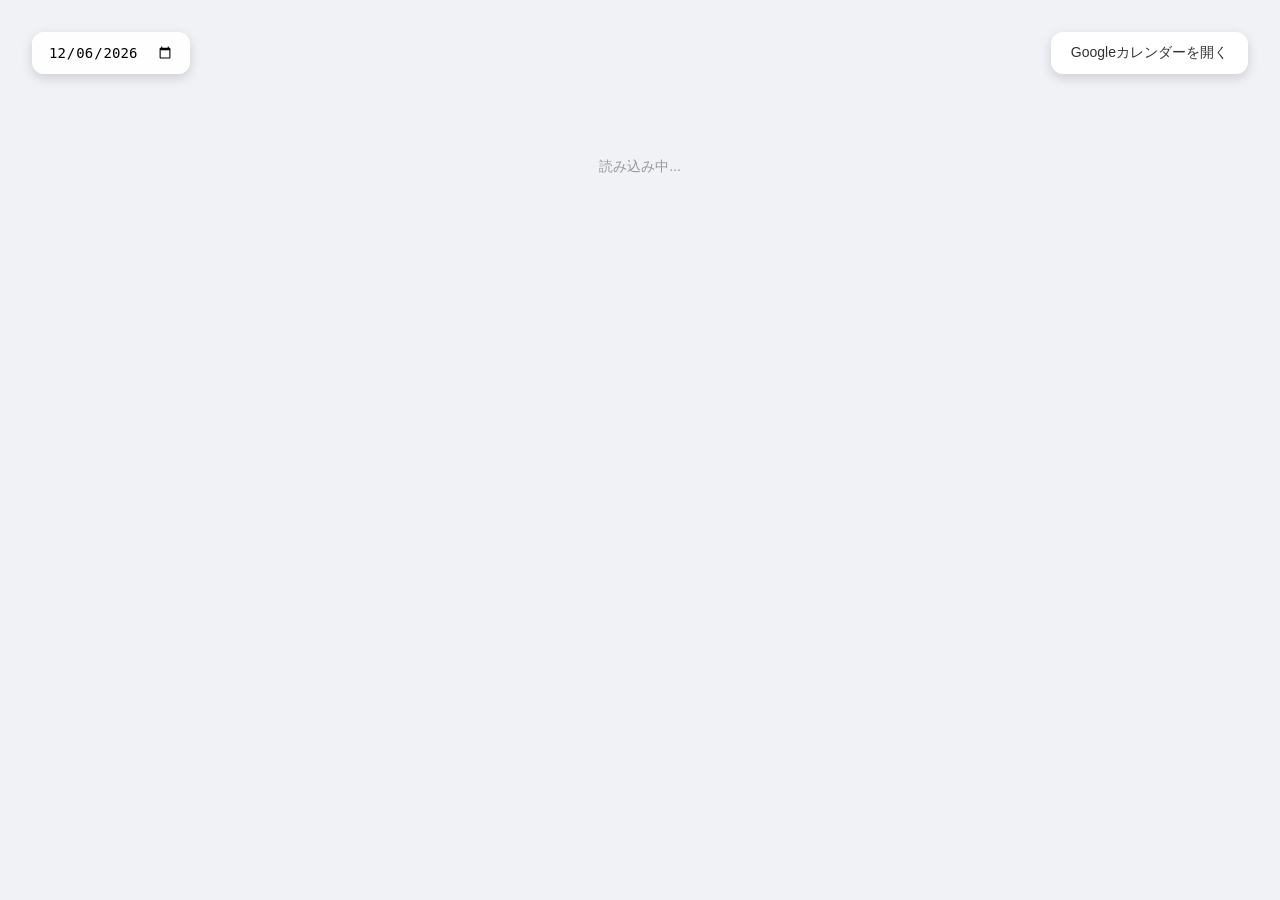
==== GAS/シフト表/index.html @ 68f09692 "Add files via upload" ====
<!DOCTYPE html>
<html>
<head>
  <meta charset="utf-8">
  <meta name="viewport" content="width=device-width, initial-scale=1">
  <style>
    * {
      box-sizing: border-box;
      margin: 0;
      padding: 0;
    }
    
    body {
      font-family: -apple-system, BlinkMacSystemFont, 'Segoe UI', Roboto, 'Helvetica Neue', sans-serif;
      padding: 16px 32px 120px 32px;
      background: #f0f2f5;
      min-height: 100vh;
    }
    
    .header {
      margin-bottom: 24px;
      position: sticky;
      top: 0;
      z-index: 100;
      background: #f0f2f5;
      padding-top: 16px;
    }
    
    .header-content {
      display: flex;
      justify-content: space-between;
      align-items: center;
    }
    
    .header-center {
      flex: 1;
      display: flex;
      justify-content: center;
    }
    
    .date-picker {
      display: flex;
      align-items: center;
      gap: 12px;
    }
    
    .calendar-link {
      padding: 12px 20px;
      background: white;
      color: #333;
      text-decoration: none;
      border-radius: 12px;
      font-size: 14px;
      font-weight: 500;
      box-shadow: 0 4px 12px rgba(0, 0, 0, 0.15);
      transition: all 0.2s ease;
    }
    
    .calendar-link:hover {
      background: #f5f5f5;
      box-shadow: 0 6px 16px rgba(0, 0, 0, 0.2);
    }
    
    .date-picker input {
      padding: 12px 16px;
      border: none;
      border-radius: 12px;
      font-size: 14px;
      background: rgba(255, 255, 255, 0.95);
      box-shadow: 0 4px 12px rgba(0, 0, 0, 0.15);
      transition: all 0.2s ease;
    }
    
    .date-picker input:focus {
      outline: none;
      box-shadow: 0 4px 20px rgba(0, 0, 0, 0.25);
      transform: translateY(-1px);
    }
    
    .date-picker button {
      padding: 12px 24px;
      background: #4285f4;
      color: white;
      border: none;
      border-radius: 12px;
      cursor: pointer;
      font-size: 14px;
      font-weight: 600;
      box-shadow: 0 4px 12px rgba(0, 0, 0, 0.15);
      transition: all 0.2s ease;
    }
    
    .date-picker button:hover {
      background: #3367d6;
      transform: translateY(-2px);
      box-shadow: 0 6px 20px rgba(0, 0, 0, 0.25);
    }
    
    .update-button {
      padding: 12px 24px;
      background: #34a853;
      color: white;
      border: none;
      border-radius: 12px;
      cursor: pointer;
      font-size: 14px;
      font-weight: 600;
      box-shadow: 0 4px 12px rgba(0, 0, 0, 0.15);
      transition: all 0.2s ease;
      animation: pulse 2s infinite;
    }
    
    .update-button:hover {
      background: #2d9249;
      transform: translateY(-2px);
      box-shadow: 0 6px 20px rgba(0, 0, 0, 0.25);
    }
    
    @keyframes pulse {
      0%, 100% { box-shadow: 0 4px 12px rgba(52, 168, 83, 0.4); }
      50% { box-shadow: 0 4px 20px rgba(52, 168, 83, 0.8); }
    }
    
    .hidden {
      display: none !important;
    }
    
    .status-message {
      padding: 8px 16px;
      border-radius: 8px;
      font-size: 13px;
      font-weight: 500;
      transition: all 0.3s ease;
    }
    
    .status-loading {
      background: #e3f2fd;
      color: #1565c0;
    }
    
    .status-success {
      background: #e8f5e9;
      color: #2e7d32;
    }
    
    .status-error {
      background: #ffebee;
      color: #c62828;
    }
    
    .shift-container {
      background: transparent;
    }
    
    .day-section {
      border-bottom: none;
      margin-bottom: 20px;
      background: white;
      border-radius: 12px;
      box-shadow: 0 2px 8px rgba(0, 0, 0, 0.08);
      overflow: hidden;
    }
    
    .day-section:last-child {
      margin-bottom: 0;
    }
    
    .day-header {
      background: linear-gradient(90deg, #f8f9fa 0%, #ffffff 100%);
      padding: 16px 20px;
      font-weight: 700;
      font-size: 15px;
      color: #333;
      border-bottom: 1px solid #e8e8e8;
      display: flex;
      justify-content: space-between;
      align-items: center;
      letter-spacing: 0.3px;
    }
    
    .day-header.holiday {
      background: linear-gradient(90deg, #fce4ec 0%, #ffffff 100%);
    }
    
    .time-header {
      display: flex;
      border-bottom: 1px solid #e8e8e8;
      background: #fafbfc;
    }
    
    .name-column {
      width: 120px;
      min-width: 120px;
      padding: 12px 16px;
      border-right: 1px solid #e8e8e8;
      font-size: 12px;
      color: #999;
      text-transform: uppercase;
      letter-spacing: 0.5px;
    }
    
    .time-slots {
      display: flex;
      flex: 1;
    }
    
    .time-slot {
      flex: 1;
      text-align: left;
      padding: 12px 8px;
      font-size: 11px;
      font-weight: 500;
      color: #999;
      border-right: 1px solid #f0f0f0;
    }
    
    .time-slot:last-child {
      border-right: none;
    }
    
    .member-row {
      display: flex;
      border-bottom: 1px solid #f5f5f5;
      min-height: 44px;
      transition: background 0.15s ease;
    }
    
    .member-row:hover {
      background: #f5f7fa;
      box-shadow: 0 2px 8px rgba(0, 0, 0, 0.08);
      position: relative;
      z-index: 1;
    }
    
    .member-row:hover .bar {
      box-shadow: 0 2px 6px rgba(0, 0, 0, 0.15);
      transform: translateY(-1px);
    }
    
    .member-row:hover .bar-event:hover,
    .member-row:hover .bar-rest:hover,
    .member-row:hover .bar-yukyu:hover {
      box-shadow: 0 4px 12px rgba(0, 0, 0, 0.25);
      transform: translateY(-2px);
    }
    
    .member-row:last-child {
      border-bottom: none;
    }
    
    .member-name {
      width: 120px;
      min-width: 120px;
      padding: 12px 16px;
      border-right: 1px solid #e8e8e8;
      display: flex;
      align-items: center;
      font-size: 13px;
      font-weight: 500;
      color: #333;
    }
    
    .member-schedule {
      flex: 1;
      position: relative;
      height: 44px;
      background: transparent;
    }
    
    .member-schedule::before {
      content: '';
      position: absolute;
      top: 0;
      left: 0;
      right: 0;
      bottom: 0;
      background: repeating-linear-gradient(
        90deg,
        transparent,
        transparent calc(100% / 9 - 1px),
        #f0f0f0 calc(100% / 9 - 1px),
        #f0f0f0 calc(100% / 9)
      );
      pointer-events: none;
    }
    
    .bar-container {
      position: absolute;
      top: 6px;
      bottom: 6px;
      left: 0;
      right: 0;
    }
    
    .bar {
      position: absolute;
      top: 0;
      height: 100%;
      display: flex;
      align-items: center;
      border-radius: 4px;
      box-shadow: 0 1px 3px rgba(0, 0, 0, 0.1);
    }
    
    .bar-default {
      background: #fff8e1;
    }
    
    .bar-event {
      background: #6b9ac4;
      z-index: 2;
      border-left: 2px solid rgba(255, 255, 255, 0.3);
    }
    
    .bar-rest {
      background: #c8e6c9;
      z-index: 2;
      border-left: 2px solid rgba(255, 255, 255, 0.3);
    }
    
    .bar-rest .bar-content {
      color: #333;
      text-shadow: none;
    }
    
    .bar-yukyu {
      background: #fff5f7;
      z-index: 1;
    }
    
    .bar-yukyu .bar-content {
      color: #333;
      text-shadow: none;
    }
    
    .bar-content {
      padding: 0 10px;
      font-size: 11px;
      font-weight: 500;
      color: white;
      white-space: nowrap;
      overflow: hidden;
      text-overflow: ellipsis;
      width: 100%;
      text-shadow: 0 1px 2px rgba(0, 0, 0, 0.2);
    }
    
    .bar-split {
      width: calc(50% - 1px);
    }
    
    .bar-split.left {
      left: 0;
    }
    
    .bar-split.right {
      left: calc(50% + 1px);
    }
    
    .bar-alert {
      background: #8e7cc3;
    }
    
    .holiday-overlay {
      position: absolute;
      top: 0;
      left: 0;
      right: 0;
      bottom: 0;
      display: flex;
      align-items: center;
      justify-content: center;
      background: rgba(252, 228, 236, 0.95);
      font-size: 20px;
      font-weight: 700;
      color: #c2185b;
      letter-spacing: 2px;
    }
    
    .loading {
      text-align: center;
      padding: 60px;
      color: #999;
      font-size: 14px;
    }
    
    .off-day {
      background: #fafafa;
    }
    
    .off-day .bar-container {
      display: none;
    }
    
    /* ツールチップ */
    .bar {
      cursor: pointer;
    }
    
    .tooltip {
      position: absolute;
      background: #333;
      color: white;
      padding: 8px 12px;
      border-radius: 6px;
      font-size: 12px;
      z-index: 1000;
      pointer-events: none;
      max-width: 250px;
      box-shadow: 0 4px 12px rgba(0, 0, 0, 0.3);
    }
    
    .tooltip-title {
      font-weight: 600;
    }
    
    .tooltip-time {
      font-size: 11px;
      color: #ccc;
      margin-top: 4px;
    }
    
    /* ポップアップ */
    .popup-overlay {
      position: fixed;
      top: 0;
      left: 0;
      right: 0;
      bottom: 0;
      background: rgba(0, 0, 0, 0.5);
      z-index: 2000;
      display: flex;
      align-items: center;
      justify-content: center;
    }
    
    .popup-card {
      background: white;
      border-radius: 12px;
      box-shadow: 0 8px 32px rgba(0, 0, 0, 0.3);
      max-width: 400px;
      width: 90%;
      max-height: 80vh;
      overflow-y: auto;
    }
    
    .popup-header {
      padding: 20px;
      border-bottom: 1px solid #e8e8e8;
    }
    
    .popup-title {
      font-size: 18px;
      font-weight: 600;
      color: #333;
      margin-bottom: 8px;
    }
    
    .popup-time {
      font-size: 14px;
      color: #666;
    }
    
    .popup-footer {
      padding: 16px 20px;
      border-top: 1px solid #e8e8e8;
      display: flex;
      justify-content: space-between;
    }
    
    .popup-button {
      padding: 8px 16px;
      border-radius: 6px;
      font-size: 13px;
      font-weight: 500;
      cursor: pointer;
      transition: all 0.2s ease;
    }
    
    .popup-button-close {
      background: #f0f0f0;
      color: #333;
      border: none;
    }
    
    .popup-button-close:hover {
      background: #e0e0e0;
    }
    
    .popup-button-open {
      background: #4285f4;
      color: white;
      border: none;
      text-decoration: none;
    }
    
    .popup-button-open:hover {
      background: #3367d6;
    }
    
    /* 掲示板 */
    .bulletin-board {
      background: white;
      border-radius: 12px;
      box-shadow: 0 2px 8px rgba(0, 0, 0, 0.08);
      margin-bottom: 20px;
      overflow: hidden;
    }
    
    .bulletin-header {
      background: linear-gradient(90deg, #e3f2fd 0%, #ffffff 100%);
      padding: 16px 20px;
      font-weight: 700;
      font-size: 15px;
      color: #1565c0;
      border-bottom: 1px solid #e8e8e8;
    }
    
    .bulletin-content {
      padding: 16px 20px;
    }
    
    .bulletin-posts {
      margin-bottom: 16px;
      max-height: 600px;
      overflow-y: auto;
    }
    
    .bulletin-pinned-area {
      margin-bottom: 12px;
      border-bottom: 2px solid #e8e8e8;
      padding-bottom: 12px;
    }
    
    .bulletin-post {
      padding: 12px;
      background: #f8f9fa;
      border-radius: 8px;
      margin-bottom: 8px;
      position: relative;
    }
    
    .bulletin-post.pinned {
      background: #fffbea;
      border-left: 3px solid #ffc107;
    }
    
    .bulletin-post:last-child {
      margin-bottom: 0;
    }
    
    .bulletin-post-text {
      font-size: 14px;
      color: #333;
      line-height: 1.5;
      white-space: pre-wrap;
      word-break: break-word;
      padding-right: 32px;
    }
    
    .bulletin-post-meta {
      font-size: 11px;
      color: #999;
      margin-top: 8px;
      display: flex;
      justify-content: space-between;
      align-items: center;
    }
    
    .bulletin-post-actions {
      display: flex;
      gap: 8px;
    }
    
    .bulletin-post-action {
      background: none;
      border: none;
      color: #666;
      cursor: pointer;
      font-size: 11px;
      padding: 2px 6px;
      border-radius: 4px;
      transition: all 0.2s ease;
    }
    
    .bulletin-post-action:hover {
      background: #e0e0e0;
      color: #333;
    }
    
    .bulletin-pin-button {
      background: none;
      border: none;
      cursor: pointer;
      font-size: 16px;
      padding: 2px 4px;
      transition: all 0.2s ease;
      filter: grayscale(100%) opacity(0.4);
      position: absolute;
      top: 8px;
      right: 8px;
    }
    
    .bulletin-pin-button:hover {
      transform: scale(1.2) rotate(15deg);
      filter: grayscale(100%) opacity(0.7);
    }
    
    .bulletin-pin-button.pinned {
      filter: grayscale(0%) opacity(1);
    }
    
    .bulletin-pin-button.pinned:hover {
      transform: scale(1.2) rotate(-15deg);
    }
    
    .bulletin-pin-button:disabled {
      cursor: wait;
      pointer-events: none;
    }
    
    body.processing {
      cursor: wait;
    }
    
    body.processing * {
      pointer-events: none;
    }
    
    body.processing .bulletin-pin-button {
      pointer-events: auto;
    }
    
    .bulletin-input-area {
      display: flex;
      gap: 12px;
      align-items: flex-end;
    }
    
    .bulletin-textarea {
      flex: 1;
      min-height: 40px;
      padding: 10px 12px;
      border: 1px solid #e0e0e0;
      border-radius: 8px;
      font-size: 14px;
      font-family: inherit;
      resize: none;
      overflow-y: auto;
      line-height: 1.5;
    }
    
    .bulletin-textarea:focus {
      outline: none;
      border-color: #4285f4;
      box-shadow: 0 0 0 2px rgba(66, 133, 244, 0.2);
    }
    
    .bulletin-submit {
      padding: 10px 20px;
      background: #4285f4;
      color: white;
      border: none;
      border-radius: 8px;
      cursor: pointer;
      font-size: 14px;
      font-weight: 500;
      transition: all 0.2s ease;
      white-space: nowrap;
    }
    
    .bulletin-submit:hover {
      background: #3367d6;
    }
    
    .bulletin-submit:disabled {
      background: #ccc;
      cursor: not-allowed;
    }
    
    .bulletin-empty {
      text-align: center;
      color: #999;
      font-size: 13px;
      padding: 20px;
    }
    
    .bulletin-edit-area {
      margin-top: 8px;
    }
    
    .bulletin-edit-area .bulletin-textarea {
      width: 100%;
    }
    
    .bulletin-edit-buttons {
      display: flex;
      gap: 8px;
      margin-top: 8px;
      justify-content: flex-end;
    }
    
    .bulletin-edit-btn {
      padding: 6px 12px;
      border: none;
      border-radius: 6px;
      font-size: 12px;
      cursor: pointer;
      transition: all 0.2s ease;
    }
    
    .bulletin-edit-save {
      background: #4285f4;
      color: white;
    }
    
    .bulletin-edit-save:hover {
      background: #3367d6;
    }
    
    .bulletin-edit-save:disabled {
      background: #ccc;
      cursor: not-allowed;
    }
    
    .bulletin-edit-cancel {
      background: #f0f0f0;
      color: #333;
    }
    
    .bulletin-edit-cancel:hover {
      background: #e0e0e0;
    }
  </style>
</head>
<body>
  <div class="header">
    <div class="header-content">
      <div class="date-picker">
        <input type="date" id="startDate">
        <span id="statusMessage" class="status-message hidden"></span>
      </div>
      <div class="header-center">
        <button id="updateButton" class="update-button hidden" onclick="applyUpdate()">更新があります</button>
      </div>
      <a href="https://calendar.google.com" target="_blank" class="calendar-link">
        Googleカレンダーを開く
      </a>
    </div>
  </div>
  
  <div class="shift-container" id="shiftContainer">
    <div class="loading">読み込み中...</div>
  </div>

  <script>
    // 時間の範囲(9時〜18時)
    const START_HOUR = 9;
    const END_HOUR = 18;
    const TOTAL_HOURS = END_HOUR - START_HOUR;
    
    // 現在表示中のデータ
    let currentData = null;
    // 最新のデータ(更新ボタン用)
    let latestData = null;
    // 更新チェックのインターバルID
    let updateCheckInterval = null;
    // ツールチップ要素
    let tooltipEl = null;
    
    // 時刻文字列から時間の数値を計算
    function timeToHour(timeStr) {
      const [h, m] = timeStr.split(':').map(Number);
      return h + m / 60;
    }
    
    // ツールチップを表示
    function showTooltip(event, eventData) {
      if (!tooltipEl) {
        tooltipEl = document.createElement('div');
        tooltipEl.className = 'tooltip';
        document.body.appendChild(tooltipEl);
      }
      
      tooltipEl.innerHTML = `
        <div class="tooltip-title">${eventData.title}</div>
        <div class="tooltip-time">${eventData.start} 〜 ${eventData.end}</div>
      `;
      tooltipEl.style.display = 'block';
      
      // 位置を設定(スクロール考慮)
      const rect = event.target.getBoundingClientRect();
      const scrollTop = window.pageYOffset || document.documentElement.scrollTop;
      const scrollLeft = window.pageXOffset || document.documentElement.scrollLeft;
      
      tooltipEl.style.left = (rect.left + scrollLeft) + 'px';
      tooltipEl.style.top = (rect.bottom + scrollTop + 8) + 'px';
    }
    
    // ツールチップを非表示
    function hideTooltip() {
      if (tooltipEl) {
        tooltipEl.style.display = 'none';
      }
    }
    
    // ポップアップを表示
    function showPopup(eventData) {
      const overlay = document.createElement('div');
      overlay.className = 'popup-overlay';
      overlay.onclick = function(e) {
        if (e.target === overlay) {
          overlay.remove();
        }
      };
      
      overlay.innerHTML = `
        <div class="popup-card">
          <div class="popup-header">
            <div class="popup-title">${eventData.title}</div>
            <div class="popup-time">${eventData.start} 〜 ${eventData.end}</div>
          </div>
          <div class="popup-footer">
            <button class="popup-button popup-button-close" onclick="this.closest('.popup-overlay').remove()">閉じる</button>
            ${eventData.htmlLink ? `<a href="${eventData.htmlLink}" target="_blank" class="popup-button popup-button-open">カレンダーで開く</a>` : ''}
          </div>
        </div>
      `;
      
      document.body.appendChild(overlay);
    }
    
    // 掲示板の投稿データ
    let postsData = [];
    // 最新の投稿データ(更新ボタン用)
    let latestPostsData = [];
    
    // 掲示板を読み込み(初回表示用)
    function loadPosts() {
      google.script.run
        .withSuccessHandler(function(posts) {
          postsData = posts;
          latestPostsData = posts;
          renderPosts();
        })
        .withFailureHandler(function(error) {
          console.error('掲示板読み込みエラー:', error);
          showStatus('掲示板の読み込みに失敗しました', 'error');
          hideStatusAfterDelay(5000);
        })
        .getPosts();
    }
    
    // 投稿データの差分チェック
    function hasPostsChanged(oldPosts, newPosts) {
      if (oldPosts.length !== newPosts.length) return true;
      
      for (let i = 0; i < oldPosts.length; i++) {
        const o = oldPosts[i];
        const n = newPosts[i];
        if (o.id !== n.id || o.text !== n.text) {
          return true;
        }
      }
      return false;
    }
    
    // 最新の投稿データを適用
    function applyPostsUpdate() {
      postsData = latestPostsData;
      renderPosts();
    }
    
    // 掲示板を描画
    function renderPosts() {
      const container = document.getElementById('bulletinPosts');
      
      if (postsData.length === 0) {
        container.innerHTML = '<div class="bulletin-empty">投稿はありません</div>';
        return;
      }
      
      // ピン留め投稿と通常投稿を分ける
      const pinnedPosts = postsData.filter(p => p.pinned);
      const normalPosts = postsData.filter(p => !p.pinned);
      
      const renderPost = (post) => {
        const date = new Date(post.timestamp);
        const dateStr = `${date.getMonth() + 1}/${date.getDate()} ${String(date.getHours()).padStart(2, '0')}:${String(date.getMinutes()).padStart(2, '0')}`;
        const editedStr = post.editedAt ? ' (編集済み)' : '';
        const pinnedClass = post.pinned ? ' pinned' : '';
        const pinButtonClass = post.pinned ? 'bulletin-pin-button pinned' : 'bulletin-pin-button';
        
        return `
          <div class="bulletin-post${pinnedClass}" data-id="${post.id}">
            <button class="${pinButtonClass}" onclick="togglePin('${post.id}')" title="${post.pinned ? 'ピン解除' : 'ピン留め'}">📌</button>
            <div class="bulletin-post-text">${escapeHtml(post.text)}</div>
            <div class="bulletin-post-meta">
              <span>${dateStr}${editedStr}</span>
              <div class="bulletin-post-actions">
                <button class="bulletin-post-action" onclick="startEditPost('${post.id}')">編集</button>
              </div>
            </div>
          </div>
        `;
      };
      
      let html = '';
      
      // ピン留め投稿があれば先に表示
      if (pinnedPosts.length > 0) {
        html += '<div class="bulletin-pinned-area">' + pinnedPosts.map(renderPost).join('') + '</div>';
      }
      
      // 通常投稿を表示
      html += normalPosts.map(renderPost).join('');
      
      container.innerHTML = html;
      
      // スクロールを最下部に移動（ピン留めエリアがある場合は通常投稿エリアの最下部）
      setTimeout(() => {
        container.scrollTop = container.scrollHeight;
      }, 0);
    }
    
    // HTMLエスケープ
    function escapeHtml(text) {
      const div = document.createElement('div');
      div.textContent = text;
      return div.innerHTML;
    }
    
    // 投稿を追加
    function submitPost() {
      const textarea = document.getElementById('bulletinInput');
      const text = textarea.value.trim();
      
      if (!text) return;
      
      const submitBtn = document.querySelector('.bulletin-submit');
      submitBtn.disabled = true;
      
      google.script.run
        .withSuccessHandler(function(posts) {
          postsData = posts;
          latestPostsData = posts;
          renderPosts();
          textarea.value = '';
          textarea.style.height = '40px';
          submitBtn.disabled = false;
        })
        .withFailureHandler(function(error) {
          console.error('投稿エラー:', error);
          showStatus('投稿に失敗しました', 'error');
          hideStatusAfterDelay(5000);
          submitBtn.disabled = false;
        })
        .addPost(text);
    }
    
    // ピン留めをトグル
    function togglePin(id) {
      const post = postsData.find(p => p.id === id);
      if (!post) return;
      
      // 楽観的UI更新：即座に状態を変更して再描画
      post.pinned = !post.pinned;
      renderPosts();
      
      // 処理中状態にする
      document.body.classList.add('processing');
      const allPinButtons = document.querySelectorAll('.bulletin-pin-button');
      allPinButtons.forEach(btn => btn.disabled = true);
      
      // 裏でサーバー更新
      google.script.run
        .withSuccessHandler(function(posts) {
          postsData = posts;
          latestPostsData = posts;
          // すでに楽観的に更新済みなので、サーバーと同期が取れていれば再描画不要
          // もし万が一ズレていたら再描画
          const serverPost = posts.find(p => p.id === id);
          if (serverPost && serverPost.pinned !== post.pinned) {
            postsData = posts;
            renderPosts();
          }
          // 処理中状態を解除
          document.body.classList.remove('processing');
          const allPinButtons = document.querySelectorAll('.bulletin-pin-button');
          allPinButtons.forEach(btn => btn.disabled = false);
        })
        .withFailureHandler(function(error) {
          console.error('ピン留めエラー:', error);
          // エラー時は元に戻す
          post.pinned = !post.pinned;
          renderPosts();
          showStatus('ピン留めに失敗しました', 'error');
          hideStatusAfterDelay(5000);
          // 処理中状態を解除
          document.body.classList.remove('processing');
          const allPinButtons = document.querySelectorAll('.bulletin-pin-button');
          allPinButtons.forEach(btn => btn.disabled = false);
        })
        .togglePinPost(id);
    }
    
    // 編集モードを開始
    function startEditPost(id) {
      const post = postsData.find(p => p.id === id);
      if (!post) return;
      
      const postEl = document.querySelector(`.bulletin-post[data-id="${id}"]`);
      const textEl = postEl.querySelector('.bulletin-post-text');
      
      textEl.innerHTML = `
        <div class="bulletin-edit-area">
          <textarea class="bulletin-textarea" id="editTextarea-${id}">${escapeHtml(post.text)}</textarea>
          <div class="bulletin-edit-buttons">
            <button class="bulletin-edit-btn bulletin-edit-cancel" onclick="renderPosts()">キャンセル</button>
            <button class="bulletin-edit-btn bulletin-edit-save" onclick="saveEditPost('${id}')">保存</button>
          </div>
        </div>
      `;
      
      const editTextarea = document.getElementById(`editTextarea-${id}`);
      editTextarea.focus();
      autoResizeTextarea(editTextarea);
      editTextarea.addEventListener('input', function() {
        autoResizeTextarea(this);
      });
      // Ctrl+Enterで保存
      editTextarea.addEventListener('keydown', function(e) {
        if (e.ctrlKey && e.key === 'Enter') {
          e.preventDefault();
          saveEditPost(id);
        }
      });
      
      // 編集エリアを中央にスクロール
      editTextarea.scrollIntoView({ behavior: 'smooth', block: 'center' });
    }
    
    // 編集を保存(空なら削除)
    function saveEditPost(id) {
      const textarea = document.getElementById(`editTextarea-${id}`);
      const text = textarea.value.trim();
      
      // 保存ボタンをグレーアウト
      const saveBtn = textarea.parentElement.querySelector('.bulletin-edit-save');
      if (saveBtn) saveBtn.disabled = true;
      
      if (!text) {
        // 空なら削除
        if (confirm('内容が空です。この投稿を削除しますか?')) {
          google.script.run
            .withSuccessHandler(function(posts) {
              postsData = posts;
              latestPostsData = posts;
              renderPosts();
            })
            .withFailureHandler(function(error) {
              console.error('削除エラー:', error);
              showStatus('削除に失敗しました', 'error');
              hideStatusAfterDelay(5000);
              if (saveBtn) saveBtn.disabled = false;
            })
            .deletePost(id);
        } else {
          if (saveBtn) saveBtn.disabled = false;
        }
        return;
      }
      
      google.script.run
        .withSuccessHandler(function(posts) {
          postsData = posts;
          latestPostsData = posts;
          renderPosts();
        })
        .withFailureHandler(function(error) {
          console.error('編集エラー:', error);
          showStatus('編集に失敗しました', 'error');
          hideStatusAfterDelay(5000);
          if (saveBtn) saveBtn.disabled = false;
        })
        .editPost(id, text);
    }
    
    // テキストエリアの自動リサイズ
    function autoResizeTextarea(textarea) {
      textarea.style.height = 'auto';
      textarea.style.height = textarea.scrollHeight + 'px';
    }
    
    // ステータスメッセージを表示
    function showStatus(message, type) {
      const statusEl = document.getElementById('statusMessage');
      statusEl.textContent = message;
      statusEl.className = 'status-message status-' + type;
      statusEl.classList.remove('hidden');
    }
    
    // ステータスメッセージを非表示
    function hideStatus() {
      document.getElementById('statusMessage').classList.add('hidden');
    }
    
    // ステータスメッセージを一定時間後に非表示
    function hideStatusAfterDelay(delay) {
      setTimeout(hideStatus, delay);
    }
    
    // 初期化
    document.addEventListener('DOMContentLoaded', function() {
      // 今日の日付をセット(確実に日本時間で)
      const today = new Date();
      const year = today.getFullYear();
      const month = String(today.getMonth() + 1).padStart(2, '0');
      const day = String(today.getDate()).padStart(2, '0');
      const dateStr = `${year}-${month}-${day}`;
      document.getElementById('startDate').value = dateStr;
      
      // 日付変更時に自動読み込み
      document.getElementById('startDate').addEventListener('change', function() {
        loadShiftData();
      });
      
      // データ読み込み
      loadShiftData();
      
      // 10分ごとに更新チェック
      updateCheckInterval = setInterval(function() {
        checkForUpdates(false);
      }, 600000);
    });
    
    // シフトデータ読み込み(キャッシュ優先)
    function loadShiftData() {
      const startDate = document.getElementById('startDate').value;
      document.getElementById('shiftContainer').innerHTML = '<div class="loading">読み込み中...</div>';
      document.getElementById('updateButton').classList.add('hidden');
      
      // まずキャッシュから取得を試みる
      google.script.run
        .withSuccessHandler(function(cachedData) {
          if (cachedData) {
            // キャッシュがあれば即座に表示
            currentData = cachedData;
            renderShift(cachedData);
            loadPosts();
            // ステータス表示して裏で最新データをチェック
            showStatus('最新情報を確認中...', 'loading');
            checkForUpdates(true);
          } else {
            // キャッシュがなければAPIから取得
            showStatus('最新情報を読み込み中です', 'loading');
            fetchFreshData(true);
          }
        })
        .withFailureHandler(function(error) {
          console.error('キャッシュ取得エラー:', error);
          // キャッシュ取得失敗時はAPIから取得
          showStatus('最新情報を読み込み中です', 'loading');
          fetchFreshData(true);
        })
        .getShiftDataFromCache(startDate);
    }
    
    // APIから最新データを取得
    function fetchFreshData(showStatusOnSuccess) {
      const startDate = document.getElementById('startDate').value;
      
      google.script.run
        .withSuccessHandler(function(data) {
          currentData = data;
          renderShift(data);
          loadPosts();
          if (showStatusOnSuccess) {
            showStatus('最新です', 'success');
            hideStatusAfterDelay(3000);
          }
        })
        .withFailureHandler(function(error) {
          console.error('データ取得エラー:', error);
          handleError(error);
        })
        .getShiftDataFresh(startDate);
    }
    
    // 更新チェック(統合版)
    function checkForUpdates(showStatusMessage) {
      const startDate = document.getElementById('startDate').value;
      
      let shiftHasChanges = false;
      let postsHasChanges = false;
      let checksCompleted = 0;
      
      const onCheckComplete = () => {
        checksCompleted++;
        if (checksCompleted === 2) {
          if (shiftHasChanges || postsHasChanges) {
            if (showStatusMessage) hideStatus();
            document.getElementById('updateButton').classList.remove('hidden');
          } else if (showStatusMessage) {
            showStatus('最新です', 'success');
            hideStatusAfterDelay(3000);
          }
        }
      };
      
      // シフトデータのチェック
      google.script.run
        .withSuccessHandler(function(freshData) {
          latestData = freshData;
          if (currentData && hasDataChanged(currentData, freshData)) {
            shiftHasChanges = true;
          }
          onCheckComplete();
        })
        .withFailureHandler(function(error) {
          console.error('更新チェックエラー:', error);
          if (showStatusMessage) {
            showStatus('更新チェックに失敗しました', 'error');
            hideStatusAfterDelay(5000);
          }
          onCheckComplete();
        })
        .getShiftDataFresh(startDate);
      
      // 投稿データのチェック
      google.script.run
        .withSuccessHandler(function(posts) {
          latestPostsData = posts;
          if (hasPostsChanged(postsData, posts)) {
            postsHasChanges = true;
          }
          onCheckComplete();
        })
        .withFailureHandler(function(error) {
          console.error('掲示板更新チェックエラー:', error);
          if (showStatusMessage) {
            showStatus('更新チェックに失敗しました', 'error');
            hideStatusAfterDelay(5000);
          }
          onCheckComplete();
        })
        .getPosts();
    }
    
    // データの差分チェック(IDベース)
    function hasDataChanged(oldData, newData) {
      // メンバー数が違う
      if (oldData.members.length !== newData.members.length) return true;
      
      for (let i = 0; i < oldData.members.length; i++) {
        const oldMember = oldData.members[i];
        const newMember = newData.members[i];
        
        for (const dateStr of oldData.dates) {
          const oldDayData = oldMember.events[dateStr] || { isOff: false, isYukyu: false, events: [] };
          const newDayData = newMember.events[dateStr] || { isOff: false, isYukyu: false, events: [] };
          
          // 休みや有給の状態が違う
          if (oldDayData.isOff !== newDayData.isOff || oldDayData.isYukyu !== newDayData.isYukyu) return true;
          
          const oldEvents = oldDayData.events || [];
          const newEvents = newDayData.events || [];
          
          // 予定の数が違う
          if (oldEvents.length !== newEvents.length) return true;
          
          // IDでマップを作成
          const oldMap = {};
          oldEvents.forEach(e => { oldMap[e.id] = e; });
          
          // 各予定を比較
          for (const newEvent of newEvents) {
            const oldEvent = oldMap[newEvent.id];
            
            // IDがなくなった(新規追加された)
            if (!oldEvent) return true;
            
            // タイトル・時間が変わった
            if (oldEvent.title !== newEvent.title ||
                oldEvent.start !== newEvent.start ||
                oldEvent.end !== newEvent.end ||
                oldEvent.myResponseStatus !== newEvent.myResponseStatus) {
              return true;
            }
          }
        }
      }
      return false;
    }
    
    // 更新を適用
    function applyUpdate() {
      if (latestData) {
        currentData = latestData;
        renderShift(latestData);
      }
      if (latestPostsData) {
        postsData = latestPostsData;
        renderPosts();
      }
      document.getElementById('updateButton').classList.add('hidden');
    }
    
    // エラーハンドリング
    function handleError(error) {
      document.getElementById('shiftContainer').innerHTML = 
        '<div class="loading">エラーが発生しました: ' + error.message + '</div>';
      showStatus('データの読み込みに失敗しました', 'error');
      hideStatusAfterDelay(5000);
    }
    
    // シフト表を描画
    function renderShift(data) {
      const container = document.getElementById('shiftContainer');
      container.innerHTML = '';
      
      data.dates.forEach((dateStr, index) => {
        const daySection = document.createElement('div');
        daySection.className = 'day-section';
        
        const isHoliday = data.holidays[dateStr];
        const date = new Date(dateStr);
        const dayNames = ['日', '月', '火', '水', '木', '金', '土'];
        const displayDate = `${date.getMonth() + 1}/${date.getDate()}(${dayNames[date.getDay()]})`;
        
        // 日付ヘッダー
        const dayHeader = document.createElement('div');
        dayHeader.className = 'day-header' + (isHoliday ? ' holiday' : '');
        dayHeader.innerHTML = `<span>${displayDate}</span>` + 
          (isHoliday ? `<span>${isHoliday}</span>` : '');
        daySection.appendChild(dayHeader);
        
        // 時間ヘッダー
        const timeHeader = document.createElement('div');
        timeHeader.className = 'time-header';
        timeHeader.innerHTML = '<div class="name-column"></div><div class="time-slots">' +
          Array.from({length: TOTAL_HOURS}, (_, i) => 
            `<div class="time-slot">${START_HOUR + i}</div>`
          ).join('') + '</div>';
        daySection.appendChild(timeHeader);
        
        // メンバー行のコンテナ
        const membersContainer = document.createElement('div');
        membersContainer.style.position = 'relative';
        
        // 各メンバーの行
        data.members.forEach(member => {
          const memberRow = document.createElement('div');
          memberRow.className = 'member-row';
          
          const memberEvents = member.events[dateStr] || { isOff: false, isYukyu: false, events: [] };
          
          // 名前列
          const nameCol = document.createElement('div');
          nameCol.className = 'member-name';
          nameCol.textContent = member.name;
          memberRow.appendChild(nameCol);
          
          // スケジュール列
          const scheduleCol = document.createElement('div');
          scheduleCol.className = 'member-schedule';
          
          // バーコンテナを作成(余白を持たせるため)
          const barContainer = document.createElement('div');
          barContainer.className = 'bar-container';
          
          if (!isHoliday) {
            if (memberEvents.isYukyu) {
              // 有給の場合は有給バーのみ表示
              renderEvents(barContainer, memberEvents.events, true);
            } else if (!memberEvents.isOff) {
              // デフォルトバー(9-18時の出勤)
              const defaultBar = document.createElement('div');
              defaultBar.className = 'bar bar-default';
              defaultBar.style.left = '0%';
              defaultBar.style.width = '100%';
              barContainer.appendChild(defaultBar);
              
              // 予定バーを重ねる
              if (memberEvents.events && memberEvents.events.length > 0) {
                renderEvents(barContainer, memberEvents.events, false);
              }
            }
          }
          
          scheduleCol.appendChild(barContainer);
          
          memberRow.appendChild(scheduleCol);
          membersContainer.appendChild(memberRow);
        });
        
        // 祝日オーバーレイ
        if (isHoliday) {
          const overlay = document.createElement('div');
          overlay.className = 'holiday-overlay';
          overlay.textContent = isHoliday;
          overlay.style.height = (data.members.length * 50) + 'px';
          membersContainer.style.position = 'relative';
          membersContainer.appendChild(overlay);
        }
        
        daySection.appendChild(membersContainer);
        container.appendChild(daySection);
        
        // 1日目の後に掲示板を挿入
        if (index === 0) {
          const bulletinBoard = document.createElement('div');
          bulletinBoard.className = 'bulletin-board';
          bulletinBoard.innerHTML = `
            <div class="bulletin-header">今日のひとこと</div>
            <div class="bulletin-content">
              <div class="bulletin-posts" id="bulletinPosts">
                <div class="bulletin-empty">読み込み中...</div>
              </div>
              <div class="bulletin-input-area">
                <textarea class="bulletin-textarea" id="bulletinInput" placeholder="メッセージを入力..."></textarea>
                <button class="bulletin-submit" onclick="submitPost()">投稿</button>
              </div>
            </div>
          `;
          container.appendChild(bulletinBoard);
          
          // テキストエリアのイベントリスナーを設定
          const bulletinInput = document.getElementById('bulletinInput');
          if (bulletinInput) {
            bulletinInput.addEventListener('input', function() {
              autoResizeTextarea(this);
            });
            // Ctrl+Enterで投稿
            bulletinInput.addEventListener('keydown', function(e) {
              if (e.ctrlKey && e.key === 'Enter') {
                e.preventDefault();
                submitPost();
              }
            });
          }
        }
      });
    }
    
    // 2つのイベントが時間的に重なっているかチェック
    function eventsOverlap(event1, event2) {
      const start1 = Math.max(timeToHour(event1.start), START_HOUR);
      const end1 = Math.min(timeToHour(event1.end), END_HOUR);
      const start2 = Math.max(timeToHour(event2.start), START_HOUR);
      const end2 = Math.min(timeToHour(event2.end), END_HOUR);
      return start1 < end2 && end1 > start2;
    }
    
    // イベント1がイベント2より早いかチェック
    function isEarlierEvent(event1, event2, allEvents) {
      const start1 = timeToHour(event1.start);
      const start2 = timeToHour(event2.start);
      
      if (start1 < start2) return true;
      if (start1 > start2) return false;
      
      // 開始時間が同じ場合は配列での順番で判定
      return allEvents.indexOf(event1) < allEvents.indexOf(event2);
    }
    
    // イベントの表示位置を取得(0=上、1=下、2以上=非表示)
    function getEventPosition(event, allEvents) {
      // この予定と重なる他の予定を取得
      const overlapping = allEvents.filter(other => 
        other !== event && eventsOverlap(event, other)
      );
      
      if (overlapping.length === 0) return 0;
      
      // この予定より早い予定の数をカウント
      const earlierEvents = overlapping.filter(other => 
        isEarlierEvent(other, event, allEvents)
      );
      
      return earlierEvents.length;
    }
    
    // 予定バーを描画
    function renderEvents(container, events, isYukyuMode = false) {
      // 不参加の予定を除外
      const visibleEvents = events.filter(e => e.myResponseStatus !== 'declined');
      
      // 全予定を開始時間でソート
      const sortedEvents = [...visibleEvents].sort((a, b) => {
        const aHour = timeToHour(a.start);
        const bHour = timeToHour(b.start);
        return aHour - bHour;
      });
      
      sortedEvents.forEach((event) => {
        const startHour = timeToHour(event.start);
        const endHour = timeToHour(event.end);
        
        // 9-18時の範囲内に収める
        const clampedStart = Math.max(startHour, START_HOUR);
        const clampedEnd = Math.min(endHour, END_HOUR);
        
        if (clampedStart >= clampedEnd) return;
        
        // この予定の表示位置を取得
        const position = getEventPosition(event, sortedEvents);
        
        // 3件以上の重複で3番目以降は表示しない
        if (position >= 2) return;
        
        const left = ((clampedStart - START_HOUR) / TOTAL_HOURS) * 100;
        const width = ((clampedEnd - clampedStart) / TOTAL_HOURS) * 100;
        
        const bar = createEventBar(event, left, width, isYukyuMode);
        
        // 重複がある場合は上下に分割
        const hasOverlap = sortedEvents.some(other => 
          other !== event && eventsOverlap(event, other)
        );
        
        if (hasOverlap) {
          bar.style.height = 'calc(50% - 1px)';
          bar.style.top = position === 0 ? '0' : 'calc(50% + 1px)';
        }
        
        container.appendChild(bar);
      });
    }
    
    // イベントバーを作成
    function createEventBar(event, left, width, isYukyuMode = false) {
      const bar = document.createElement('div');
      
      let barClass = 'bar ';
      if (isYukyuMode || event.title.includes('有給')) {
        barClass += 'bar-yukyu';
      } else if (event.title.includes('休憩')) {
        barClass += 'bar-rest';
      } else {
        barClass += 'bar-event';
      }
      
      bar.className = barClass;
      bar.style.left = left + '%';
      bar.style.width = width + '%';
      bar.innerHTML = `<div class="bar-content">${event.title}</div>`;
      
      // ツールチップ
      bar.addEventListener('mouseenter', function(e) {
        showTooltip(e, event);
      });
      bar.addEventListener('mouseleave', function() {
        hideTooltip();
      });
      
      // ポップアップ
      bar.addEventListener('click', function() {
        hideTooltip();
        showPopup(event);
      });
      
      return bar;
    }
  </script>
</body>
</html>
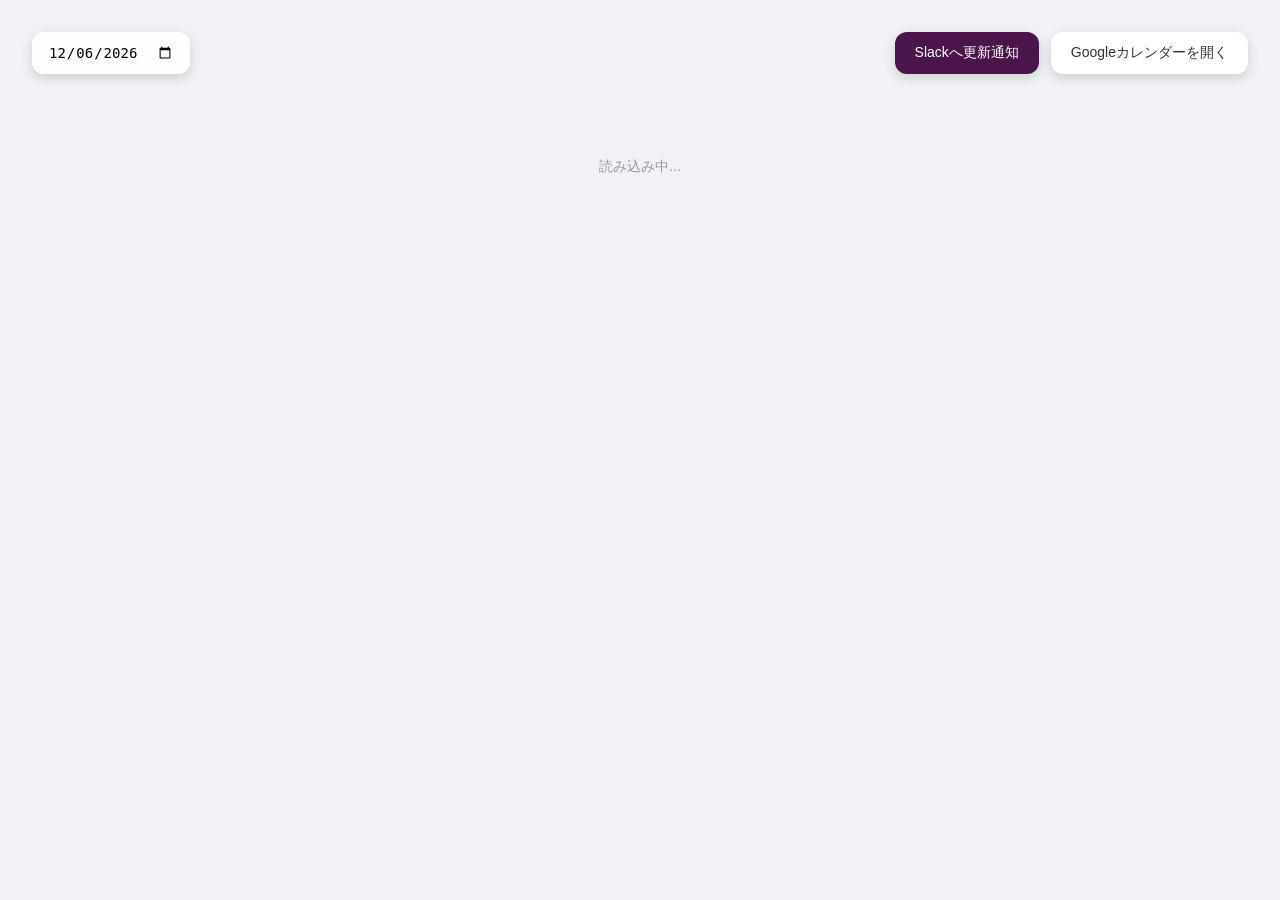
==== commit e051be72: "index.html" ====
--- a/GAS/シフト表/index.html
+++ b/GAS/シフト表/index.html
@@ -61,6 +61,29 @@
       box-shadow: 0 6px 16px rgba(0, 0, 0, 0.2);
     }
     
+    .slack-button {
+      padding: 12px 20px;
+      background: #4A154B;
+      color: white;
+      border: none;
+      border-radius: 12px;
+      font-size: 14px;
+      font-weight: 500;
+      cursor: pointer;
+      box-shadow: 0 4px 12px rgba(0, 0, 0, 0.15);
+      transition: all 0.2s ease;
+    }
+    
+    .slack-button:hover {
+      background: #611f69;
+      box-shadow: 0 6px 16px rgba(0, 0, 0, 0.2);
+    }
+    
+    .slack-button:disabled {
+      background: #ccc;
+      cursor: not-allowed;
+    }
+    
     .date-picker input {
       padding: 12px 16px;
       border: none;
@@ -75,25 +98,6 @@
       outline: none;
       box-shadow: 0 4px 20px rgba(0, 0, 0, 0.25);
       transform: translateY(-1px);
-    }
-    
-    .date-picker button {
-      padding: 12px 24px;
-      background: #4285f4;
-      color: white;
-      border: none;
-      border-radius: 12px;
-      cursor: pointer;
-      font-size: 14px;
-      font-weight: 600;
-      box-shadow: 0 4px 12px rgba(0, 0, 0, 0.15);
-      transition: all 0.2s ease;
-    }
-    
-    .date-picker button:hover {
-      background: #3367d6;
-      transform: translateY(-2px);
-      box-shadow: 0 6px 20px rgba(0, 0, 0, 0.25);
     }
     
     .update-button {
@@ -345,20 +349,13 @@
       text-shadow: 0 1px 2px rgba(0, 0, 0, 0.2);
     }
     
-    .bar-split {
-      width: calc(50% - 1px);
-    }
-    
-    .bar-split.left {
-      left: 0;
-    }
-    
-    .bar-split.right {
-      left: calc(50% + 1px);
-    }
-    
     .bar-alert {
-      background: #8e7cc3;
+      background: #e53935;
+    }
+    
+    .bar-alert .bar-content {
+      color: white;
+      font-weight: 600;
     }
     
     .holiday-overlay {
@@ -384,14 +381,6 @@
       font-size: 14px;
     }
     
-    .off-day {
-      background: #fafafa;
-    }
-    
-    .off-day .bar-container {
-      display: none;
-    }
-    
     /* ツールチップ */
     .bar {
       cursor: pointer;
@@ -412,6 +401,14 @@
     
     .tooltip-title {
       font-weight: 600;
+    }
+    
+    .tooltip-name {
+      font-size: 13px;
+      font-weight: 600;
+      margin-bottom: 4px;
+      padding-bottom: 4px;
+      border-bottom: 1px solid #555;
     }
     
     .tooltip-time {
@@ -743,9 +740,12 @@
       <div class="header-center">
         <button id="updateButton" class="update-button hidden" onclick="applyUpdate()">更新があります</button>
       </div>
-      <a href="https://calendar.google.com" target="_blank" class="calendar-link">
-        Googleカレンダーを開く
-      </a>
+      <div style="display: flex; gap: 12px;">
+        <button class="slack-button" onclick="sendSlackNotify()">Slackへ更新通知</button>
+        <a href="https://calendar.google.com" target="_blank" class="calendar-link">
+          Googleカレンダーを開く
+        </a>
+      </div>
     </div>
   </div>
   
@@ -775,15 +775,18 @@
     }
     
     // ツールチップを表示
-    function showTooltip(event, eventData) {
+    function showTooltip(event, eventData, memberName = '') {
       if (!tooltipEl) {
         tooltipEl = document.createElement('div');
         tooltipEl.className = 'tooltip';
         document.body.appendChild(tooltipEl);
       }
       
+      const titleHtml = eventData.title.replace(/\n/g, '<br>');
+      const nameHtml = memberName ? `<div class="tooltip-name">${memberName}</div>` : '';
       tooltipEl.innerHTML = `
-        <div class="tooltip-title">${eventData.title}</div>
+        ${nameHtml}
+        <div class="tooltip-title">${titleHtml}</div>
         <div class="tooltip-time">${eventData.start} 〜 ${eventData.end}</div>
       `;
       tooltipEl.style.display = 'block';
@@ -814,10 +817,11 @@
         }
       };
       
+      const titleHtml = eventData.title.replace(/\n/g, '<br>');
       overlay.innerHTML = `
         <div class="popup-card">
           <div class="popup-header">
-            <div class="popup-title">${eventData.title}</div>
+            <div class="popup-title">${titleHtml}</div>
             <div class="popup-time">${eventData.start} 〜 ${eventData.end}</div>
           </div>
           <div class="popup-footer">
@@ -863,12 +867,6 @@
         }
       }
       return false;
-    }
-    
-    // 最新の投稿データを適用
-    function applyPostsUpdate() {
-      postsData = latestPostsData;
-      renderPosts();
     }
     
     // 掲示板を描画
@@ -1372,7 +1370,7 @@
           if (!isHoliday) {
             if (memberEvents.isYukyu) {
               // 有給の場合は有給バーのみ表示
-              renderEvents(barContainer, memberEvents.events, true);
+              renderEvents(barContainer, memberEvents.events, true, member.name);
             } else if (!memberEvents.isOff) {
               // デフォルトバー(9-18時の出勤)
               const defaultBar = document.createElement('div');
@@ -1383,7 +1381,7 @@
               
               // 予定バーを重ねる
               if (memberEvents.events && memberEvents.events.length > 0) {
-                renderEvents(barContainer, memberEvents.events, false);
+                renderEvents(barContainer, memberEvents.events, false, member.name);
               }
             }
           }
@@ -1443,125 +1441,171 @@
       });
     }
     
-    // 2つのイベントが時間的に重なっているかチェック
-    function eventsOverlap(event1, event2) {
-      const start1 = Math.max(timeToHour(event1.start), START_HOUR);
-      const end1 = Math.min(timeToHour(event1.end), END_HOUR);
-      const start2 = Math.max(timeToHour(event2.start), START_HOUR);
-      const end2 = Math.min(timeToHour(event2.end), END_HOUR);
-      return start1 < end2 && end1 > start2;
-    }
-    
-    // イベント1がイベント2より早いかチェック
-    function isEarlierEvent(event1, event2, allEvents) {
-      const start1 = timeToHour(event1.start);
-      const start2 = timeToHour(event2.start);
-      
-      if (start1 < start2) return true;
-      if (start1 > start2) return false;
-      
-      // 開始時間が同じ場合は配列での順番で判定
-      return allEvents.indexOf(event1) < allEvents.indexOf(event2);
-    }
-    
-    // イベントの表示位置を取得(0=上、1=下、2以上=非表示)
-    function getEventPosition(event, allEvents) {
-      // この予定と重なる他の予定を取得
-      const overlapping = allEvents.filter(other => 
-        other !== event && eventsOverlap(event, other)
-      );
-      
-      if (overlapping.length === 0) return 0;
-      
-      // この予定より早い予定の数をカウント
-      const earlierEvents = overlapping.filter(other => 
-        isEarlierEvent(other, event, allEvents)
-      );
-      
-      return earlierEvents.length;
+    // Slack通知を送信
+    function sendSlackNotify() {
+      if (!confirm('Slackに更新通知を送信しますか？')) return;
+      
+      const btn = document.querySelector('.slack-button');
+      btn.disabled = true;
+      btn.textContent = '送信中...';
+      
+      google.script.run
+        .withSuccessHandler(function() {
+          showStatus('Slackに通知しました', 'success');
+          hideStatusAfterDelay(3000);
+          btn.disabled = false;
+          btn.textContent = 'Slackへ更新通知';
+        })
+        .withFailureHandler(function(error) {
+          console.error('Slack通知エラー:', error);
+          showStatus('Slack通知に失敗しました', 'error');
+          hideStatusAfterDelay(5000);
+          btn.disabled = false;
+          btn.textContent = 'Slackへ更新通知';
+        })
+        .sendSlackNotification();
+    }
+    
+    // 特定の時刻に重なっている予定を取得
+    function getEventsAt(time, events) {
+      return events.filter(e => {
+        const start = Math.max(timeToHour(e.start), START_HOUR);
+        const end = Math.min(timeToHour(e.end), END_HOUR);
+        return start <= time && time < end;
+      });
+    }
+    
+    // 全イベントから時間区間を取得
+    function getTimeSegments(events) {
+      const timePoints = new Set();
+      events.forEach(e => {
+        const start = Math.max(timeToHour(e.start), START_HOUR);
+        const end = Math.min(timeToHour(e.end), END_HOUR);
+        if (start < end) {
+          timePoints.add(start);
+          timePoints.add(end);
+        }
+      });
+      return [...timePoints].sort((a, b) => a - b);
     }
     
     // 予定バーを描画
-    function renderEvents(container, events, isYukyuMode = false) {
+    function renderEvents(container, events, isYukyuMode = false, memberName = '') {
       // 不参加の予定を除外
       const visibleEvents = events.filter(e => e.myResponseStatus !== 'declined');
       
-      // 全予定を開始時間でソート
+      if (visibleEvents.length === 0) return;
+      
+      // 時間区間を取得
+      const timePoints = getTimeSegments(visibleEvents);
+      
+      // 開始時間順にソート（一度だけ）
       const sortedEvents = [...visibleEvents].sort((a, b) => {
-        const aHour = timeToHour(a.start);
-        const bHour = timeToHour(b.start);
-        return aHour - bHour;
+        const aStart = timeToHour(a.start);
+        const bStart = timeToHour(b.start);
+        if (aStart !== bStart) return aStart - bStart;
+        return visibleEvents.indexOf(a) - visibleEvents.indexOf(b);
       });
       
-      sortedEvents.forEach((event) => {
-        const startHour = timeToHour(event.start);
-        const endHour = timeToHour(event.end);
+      // バーにツールチップとポップアップを設定する共通関数
+      function attachBarEvents(bar, data, name = '') {
+        bar.addEventListener('mouseenter', e => showTooltip(e, data, name));
+        bar.addEventListener('mouseleave', hideTooltip);
+        bar.addEventListener('click', () => {
+          hideTooltip();
+          showPopup(data);
+        });
+      }
+      
+      // バーのクラスを決定する関数
+      function getBarClass(event, isYukyu) {
+        if (isYukyu || event.title.includes('有給')) return 'bar bar-yukyu';
+        if (event.title.includes('休憩')) return 'bar bar-rest';
+        return 'bar bar-event';
+      }
+      
+      // 各予定について、描画する区間を計算
+      sortedEvents.forEach(event => {
+        const eventStart = Math.max(timeToHour(event.start), START_HOUR);
+        const eventEnd = Math.min(timeToHour(event.end), END_HOUR);
         
-        // 9-18時の範囲内に収める
-        const clampedStart = Math.max(startHour, START_HOUR);
-        const clampedEnd = Math.min(endHour, END_HOUR);
+        if (eventStart >= eventEnd) return;
         
-        if (clampedStart >= clampedEnd) return;
+        // この予定が存在する各区間を処理
+        for (let i = 0; i < timePoints.length - 1; i++) {
+          const segStart = timePoints[i];
+          const segEnd = timePoints[i + 1];
+          
+          // この予定がこの区間に存在するか
+          if (segStart >= eventEnd || segEnd <= eventStart) continue;
+          
+          const midpoint = (segStart + segEnd) / 2;
+          const eventsInSegment = getEventsAt(midpoint, sortedEvents);
+          const overlapCount = eventsInSegment.length;
+          
+          // 3件以上重複している区間はスキップ（アラートバーで表示）
+          if (overlapCount >= 3) continue;
+          
+          // この区間でのこの予定の位置を決定（既にソート済み）
+          const position = eventsInSegment.indexOf(event);
+          if (position >= 2) continue;
+          
+          const left = ((segStart - START_HOUR) / TOTAL_HOURS) * 100;
+          const width = ((segEnd - segStart) / TOTAL_HOURS) * 100;
+          
+          const bar = document.createElement('div');
+          bar.className = getBarClass(event, isYukyuMode);
+          bar.style.left = left + '%';
+          bar.style.width = width + '%';
+          bar.innerHTML = `<div class="bar-content">${event.title}</div>`;
+          
+          // 2件重複している場合は上下に分割
+          if (overlapCount === 2) {
+            bar.style.height = 'calc(50% - 1px)';
+            bar.style.top = position === 0 ? '0' : 'calc(50% + 1px)';
+          }
+          
+          attachBarEvents(bar, event, memberName);
+          container.appendChild(bar);
+        }
+      });
+      
+      // 3件以上重複している時間帯にアラートバーを表示
+      for (let i = 0; i < timePoints.length - 1; i++) {
+        const segStart = timePoints[i];
+        const segEnd = timePoints[i + 1];
+        const midpoint = (segStart + segEnd) / 2;
         
-        // この予定の表示位置を取得
-        const position = getEventPosition(event, sortedEvents);
-        
-        // 3件以上の重複で3番目以降は表示しない
-        if (position >= 2) return;
-        
-        const left = ((clampedStart - START_HOUR) / TOTAL_HOURS) * 100;
-        const width = ((clampedEnd - clampedStart) / TOTAL_HOURS) * 100;
-        
-        const bar = createEventBar(event, left, width, isYukyuMode);
-        
-        // 重複がある場合は上下に分割
-        const hasOverlap = sortedEvents.some(other => 
-          other !== event && eventsOverlap(event, other)
-        );
-        
-        if (hasOverlap) {
-          bar.style.height = 'calc(50% - 1px)';
-          bar.style.top = position === 0 ? '0' : 'calc(50% + 1px)';
+        if (getEventsAt(midpoint, visibleEvents).length >= 3) {
+          const left = ((segStart - START_HOUR) / TOTAL_HOURS) * 100;
+          const width = ((segEnd - segStart) / TOTAL_HOURS) * 100;
+          
+          const alertBar = document.createElement('div');
+          alertBar.className = 'bar bar-alert';
+          alertBar.style.left = left + '%';
+          alertBar.style.width = width + '%';
+          alertBar.style.zIndex = '3';
+          alertBar.innerHTML = '<div class="bar-content">予定が重複しています</div>';
+          
+          const alertData = {
+            title: '予定が重複しています。\nGoogleカレンダーで確認してください',
+            start: formatHour(segStart),
+            end: formatHour(segEnd),
+            htmlLink: 'https://calendar.google.com'
+          };
+          
+          attachBarEvents(alertBar, alertData, memberName);
+          container.appendChild(alertBar);
         }
-        
-        container.appendChild(bar);
-      });
-    }
-    
-    // イベントバーを作成
-    function createEventBar(event, left, width, isYukyuMode = false) {
-      const bar = document.createElement('div');
-      
-      let barClass = 'bar ';
-      if (isYukyuMode || event.title.includes('有給')) {
-        barClass += 'bar-yukyu';
-      } else if (event.title.includes('休憩')) {
-        barClass += 'bar-rest';
-      } else {
-        barClass += 'bar-event';
       }
-      
-      bar.className = barClass;
-      bar.style.left = left + '%';
-      bar.style.width = width + '%';
-      bar.innerHTML = `<div class="bar-content">${event.title}</div>`;
-      
-      // ツールチップ
-      bar.addEventListener('mouseenter', function(e) {
-        showTooltip(e, event);
-      });
-      bar.addEventListener('mouseleave', function() {
-        hideTooltip();
-      });
-      
-      // ポップアップ
-      bar.addEventListener('click', function() {
-        hideTooltip();
-        showPopup(event);
-      });
-      
-      return bar;
+    }
+    
+    // 時間を HH:MM 形式にフォーマット
+    function formatHour(hour) {
+      const h = Math.floor(hour);
+      const m = Math.round((hour - h) * 60);
+      return String(h).padStart(2, '0') + ':' + String(m).padStart(2, '0');
     }
   </script>
 </body>
-</html>+</html>
